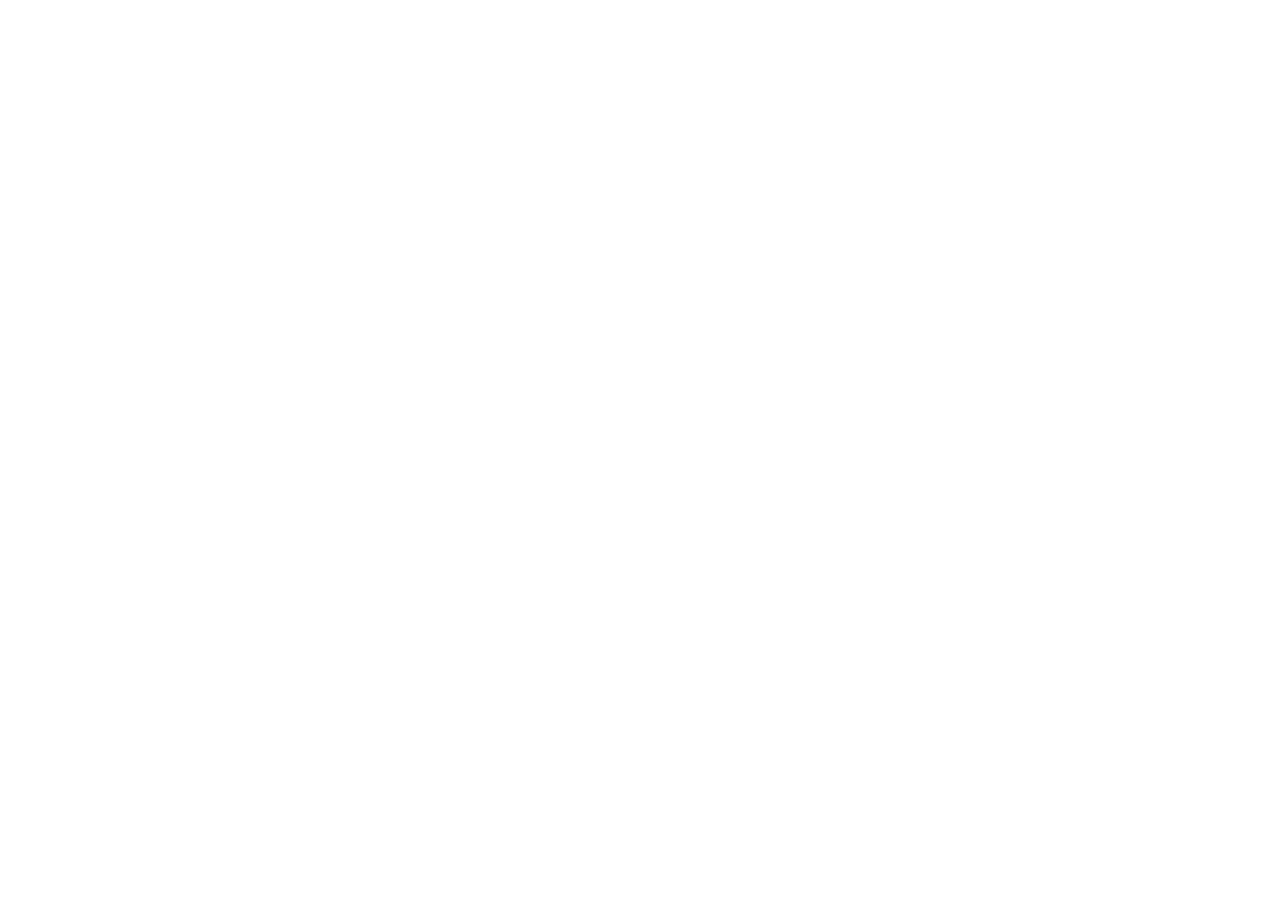
==== quiz.html @ d3cb6254 "Creating quiz.html and quiz.js; building out template for html file" ====
<html lang="en">
<head>
    <meta charset="UTF-8">
    <meta http-equiv="X-UA-Compatible" content="IE=edge">
    <meta name="viewport" content="width=device-width, initial-scale=1.0">
    <title>Quiz</title>
</head>
<body>

    <script src="quiz.js"></script>
</body>
</html>
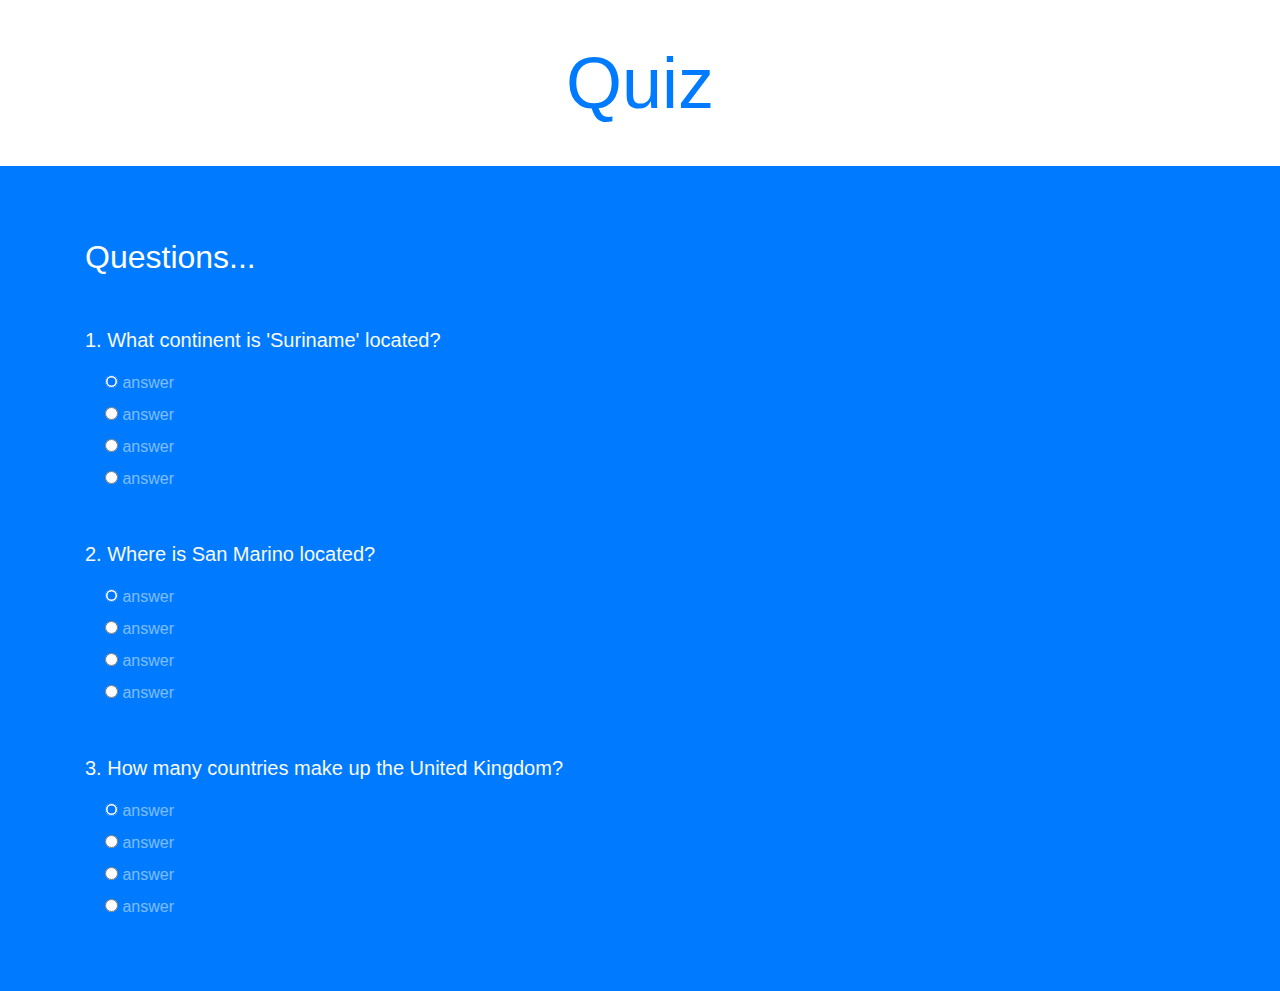
==== commit 70101818: "Building out quiz template in quiz.html" ====
--- a/quiz.html
+++ b/quiz.html
@@ -3,9 +3,81 @@
     <meta charset="UTF-8">
     <meta http-equiv="X-UA-Compatible" content="IE=edge">
     <meta name="viewport" content="width=device-width, initial-scale=1.0">
+    <link rel="stylesheet" href="https://stackpath.bootstrapcdn.com/bootstrap/4.3.1/css/bootstrap.min.css" integrity="sha384-ggOyR0iXCbMQv3Xipma34MD+dH/1fQ784/j6cY/iJTQUOhcWr7x9JvoRxT2MZw1T" crossorigin="anonymous">
     <title>Quiz</title>
 </head>
 <body>
+    <div class="intro py-3 bg-white text-center">
+        <div class="container">
+            <h2 class="text-primary display-3 my-4">Quiz</h2>
+        </div>
+    </div>
+
+    <div class="quiz py-4 bg-primary">
+        <div class="container">
+            <h2 class="my-5 text-white">Questions...</h2>
+            <form class="quiz-form text-light">
+                <div class="my-5">
+                    <p class="lead font-weight-normal">1. What continent is 'Suriname' located?</p>
+                    <div class="form-check my-2 text-white-50">
+                        <input type="radio" name='question1' value='A' checked>
+                        <label class="form-check-label">answer</label>
+                    </div>
+                    <div class="form-check my-2 text-white-50">
+                        <input type="radio" name='question1' value='B' >
+                        <label class="form-check-label">answer</label>
+                    </div>
+                    <div class="form-check my-2 text-white-50">
+                        <input type="radio" name='question1' value='C' >
+                        <label class="form-check-label">answer</label>
+                    </div>
+                    <div class="form-check my-2 text-white-50">
+                        <input type="radio" name='question1' value='D' >
+                        <label class="form-check-label">answer</label>
+                    </div>
+                </div>
+                <div class="my-5">
+                    <p class="lead font-weight-normal">2. Where is San Marino located?</p>
+                    <div class="form-check my-2 text-white-50">
+                        <input type="radio" name='question2' value='A' checked>
+                        <label class="form-check-label">answer</label>
+                    </div>
+                    <div class="form-check my-2 text-white-50">
+                        <input type="radio" name='question2' value='B' >
+                        <label class="form-check-label">answer</label>
+                    </div>
+                    <div class="form-check my-2 text-white-50">
+                        <input type="radio" name='question2' value='C' >
+                        <label class="form-check-label">answer</label>
+                    </div>
+                    <div class="form-check my-2 text-white-50">
+                        <input type="radio" name='question2' value='D' >
+                        <label class="form-check-label">answer</label>
+                    </div>
+                </div>
+                <div class="my-5">
+                    <p class="lead font-weight-normal">3. How many countries make up the United Kingdom?</p>
+                    <div class="form-check my-2 text-white-50">
+                        <input type="radio" name='question3' value='A' checked>
+                        <label class="form-check-label">answer</label>
+                    </div>
+                    <div class="form-check my-2 text-white-50">
+                        <input type="radio" name='question3' value='B' >
+                        <label class="form-check-label">answer</label>
+                    </div>
+                    <div class="form-check my-2 text-white-50">
+                        <input type="radio" name='question3' value='C' >
+                        <label class="form-check-label">answer</label>
+                    </div>
+                    <div class="form-check my-2 text-white-50">
+                        <input type="radio" name='question3' value='D' >
+                        <label class="form-check-label">answer</label>
+                    </div>
+                </div>
+            </form>
+        </div>
+    </div>
+
 
     <script src="quiz.js"></script>
 </body>
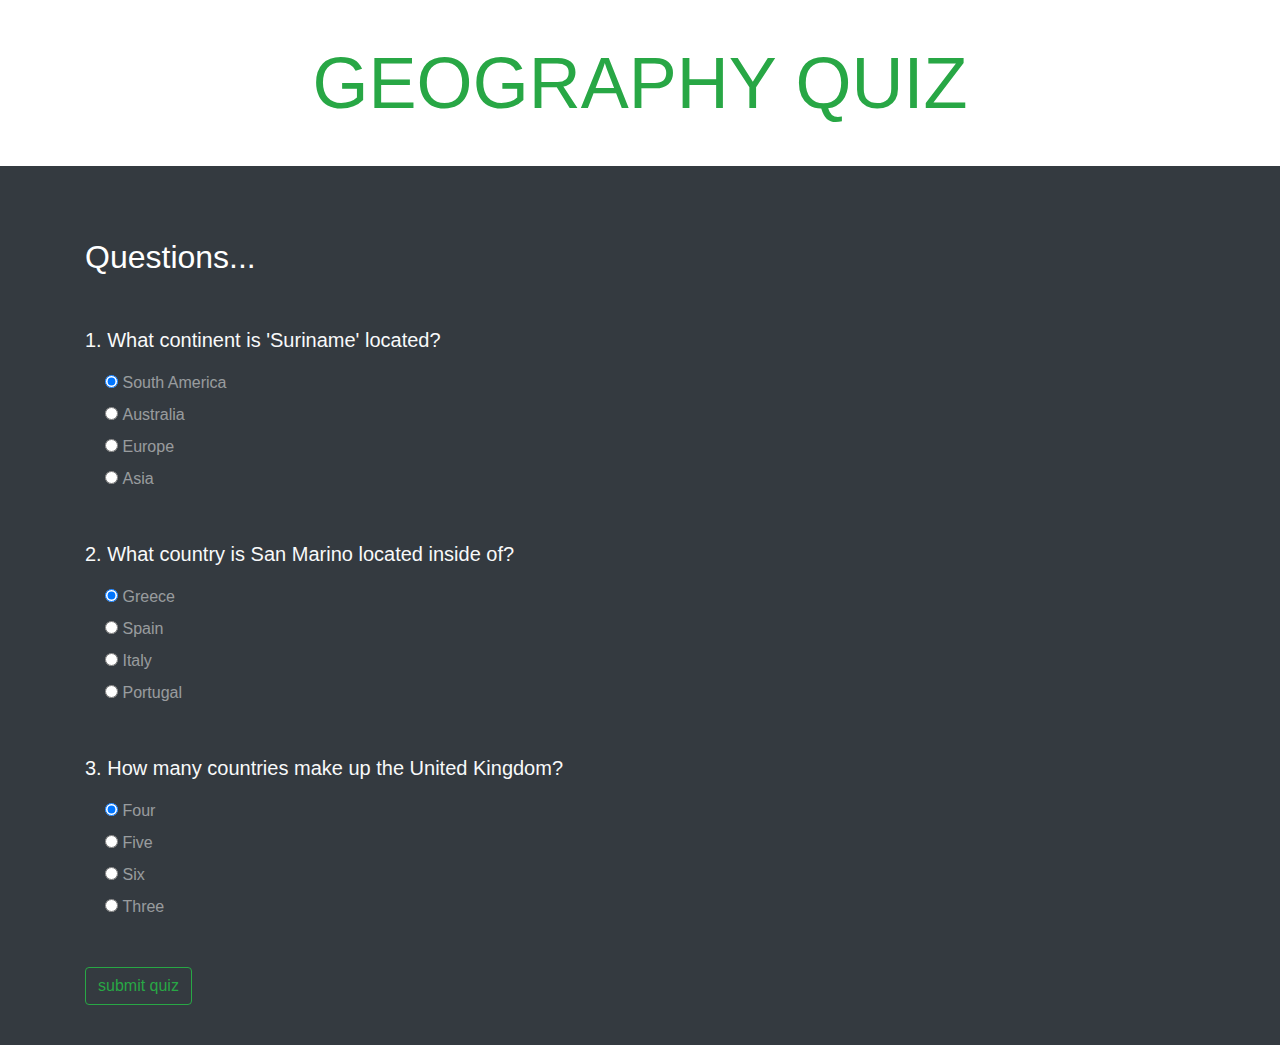
==== commit 952649f5: "Putting in questions and possible answers in quiz.html; building out event listener for form; increm" ====
--- a/quiz.html
+++ b/quiz.html
@@ -9,11 +9,11 @@
 <body>
     <div class="intro py-3 bg-white text-center">
         <div class="container">
-            <h2 class="text-primary display-3 my-4">Quiz</h2>
+            <h2 class="text-success display-3 my-4">GEOGRAPHY QUIZ</h2>
         </div>
     </div>
 
-    <div class="quiz py-4 bg-primary">
+    <div class="quiz py-4 bg-dark">
         <div class="container">
             <h2 class="my-5 text-white">Questions...</h2>
             <form class="quiz-form text-light">
@@ -21,59 +21,60 @@
                     <p class="lead font-weight-normal">1. What continent is 'Suriname' located?</p>
                     <div class="form-check my-2 text-white-50">
                         <input type="radio" name='question1' value='A' checked>
-                        <label class="form-check-label">answer</label>
+                        <label class="form-check-label">South America</label>
                     </div>
                     <div class="form-check my-2 text-white-50">
                         <input type="radio" name='question1' value='B' >
-                        <label class="form-check-label">answer</label>
+                        <label class="form-check-label">Australia</label>
                     </div>
                     <div class="form-check my-2 text-white-50">
                         <input type="radio" name='question1' value='C' >
-                        <label class="form-check-label">answer</label>
+                        <label class="form-check-label">Europe</label>
                     </div>
                     <div class="form-check my-2 text-white-50">
                         <input type="radio" name='question1' value='D' >
-                        <label class="form-check-label">answer</label>
+                        <label class="form-check-label">Asia</label>
                     </div>
                 </div>
                 <div class="my-5">
-                    <p class="lead font-weight-normal">2. Where is San Marino located?</p>
+                    <p class="lead font-weight-normal">2. What country is San Marino located inside of?</p>
                     <div class="form-check my-2 text-white-50">
                         <input type="radio" name='question2' value='A' checked>
-                        <label class="form-check-label">answer</label>
+                        <label class="form-check-label">Greece</label>
                     </div>
                     <div class="form-check my-2 text-white-50">
                         <input type="radio" name='question2' value='B' >
-                        <label class="form-check-label">answer</label>
+                        <label class="form-check-label">Spain</label>
                     </div>
                     <div class="form-check my-2 text-white-50">
                         <input type="radio" name='question2' value='C' >
-                        <label class="form-check-label">answer</label>
+                        <label class="form-check-label">Italy</label>
                     </div>
                     <div class="form-check my-2 text-white-50">
                         <input type="radio" name='question2' value='D' >
-                        <label class="form-check-label">answer</label>
+                        <label class="form-check-label">Portugal</label>
                     </div>
                 </div>
                 <div class="my-5">
                     <p class="lead font-weight-normal">3. How many countries make up the United Kingdom?</p>
                     <div class="form-check my-2 text-white-50">
                         <input type="radio" name='question3' value='A' checked>
-                        <label class="form-check-label">answer</label>
+                        <label class="form-check-label">Four</label>
                     </div>
                     <div class="form-check my-2 text-white-50">
                         <input type="radio" name='question3' value='B' >
-                        <label class="form-check-label">answer</label>
+                        <label class="form-check-label">Five</label>
                     </div>
                     <div class="form-check my-2 text-white-50">
                         <input type="radio" name='question3' value='C' >
-                        <label class="form-check-label">answer</label>
+                        <label class="form-check-label">Six</label>
                     </div>
                     <div class="form-check my-2 text-white-50">
                         <input type="radio" name='question3' value='D' >
-                        <label class="form-check-label">answer</label>
+                        <label class="form-check-label">Three</label>
                     </div>
                 </div>
+                <button class="btn btn-outline-success" type='submit'>submit quiz</button>
             </form>
         </div>
     </div>
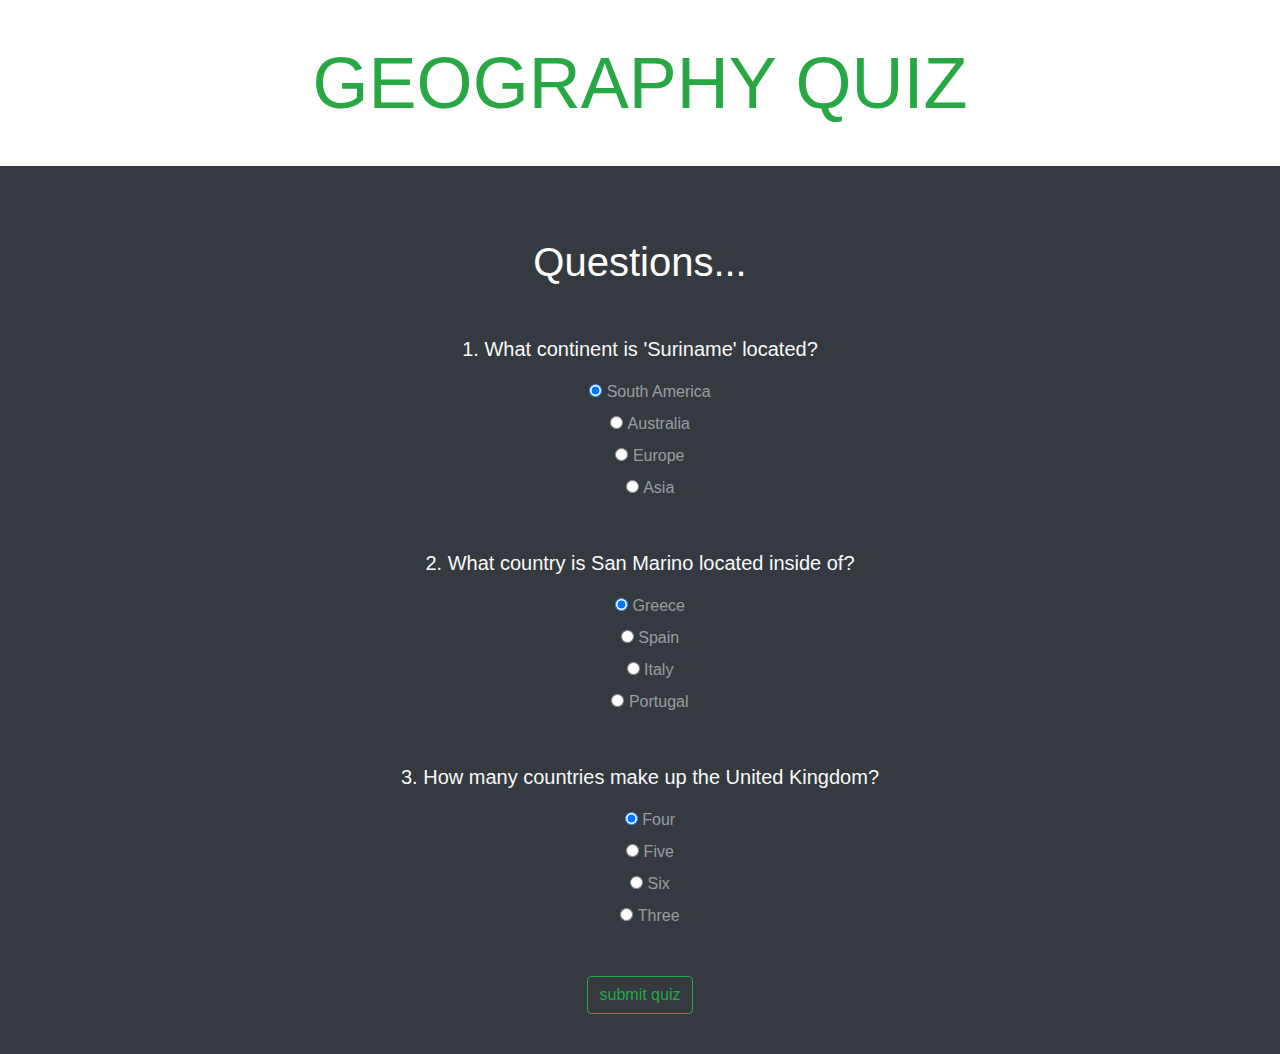
==== commit 5b7a478f: "creating result container; pasting quiz score to page and removing display-none" ====
--- a/quiz.html
+++ b/quiz.html
@@ -13,9 +13,9 @@
         </div>
     </div>
 
-    <div class="quiz py-4 bg-dark">
+    <div class="quiz py-4 bg-dark text-center">
         <div class="container">
-            <h2 class="my-5 text-white">Questions...</h2>
+            <h1 class="my-5 text-white">Questions...</h1>
             <form class="quiz-form text-light">
                 <div class="my-5">
                     <p class="lead font-weight-normal">1. What continent is 'Suriname' located?</p>
@@ -76,6 +76,11 @@
                 </div>
                 <button class="btn btn-outline-success" type='submit'>submit quiz</button>
             </form>
+            <div class="result py-4 d-none bg-light text-center">
+                <div class="container">
+                    <p>You scored <span class='text-dark display-4 p-3'></span>out of 4!</p>
+                </div>
+            </div>
         </div>
     </div>
 
